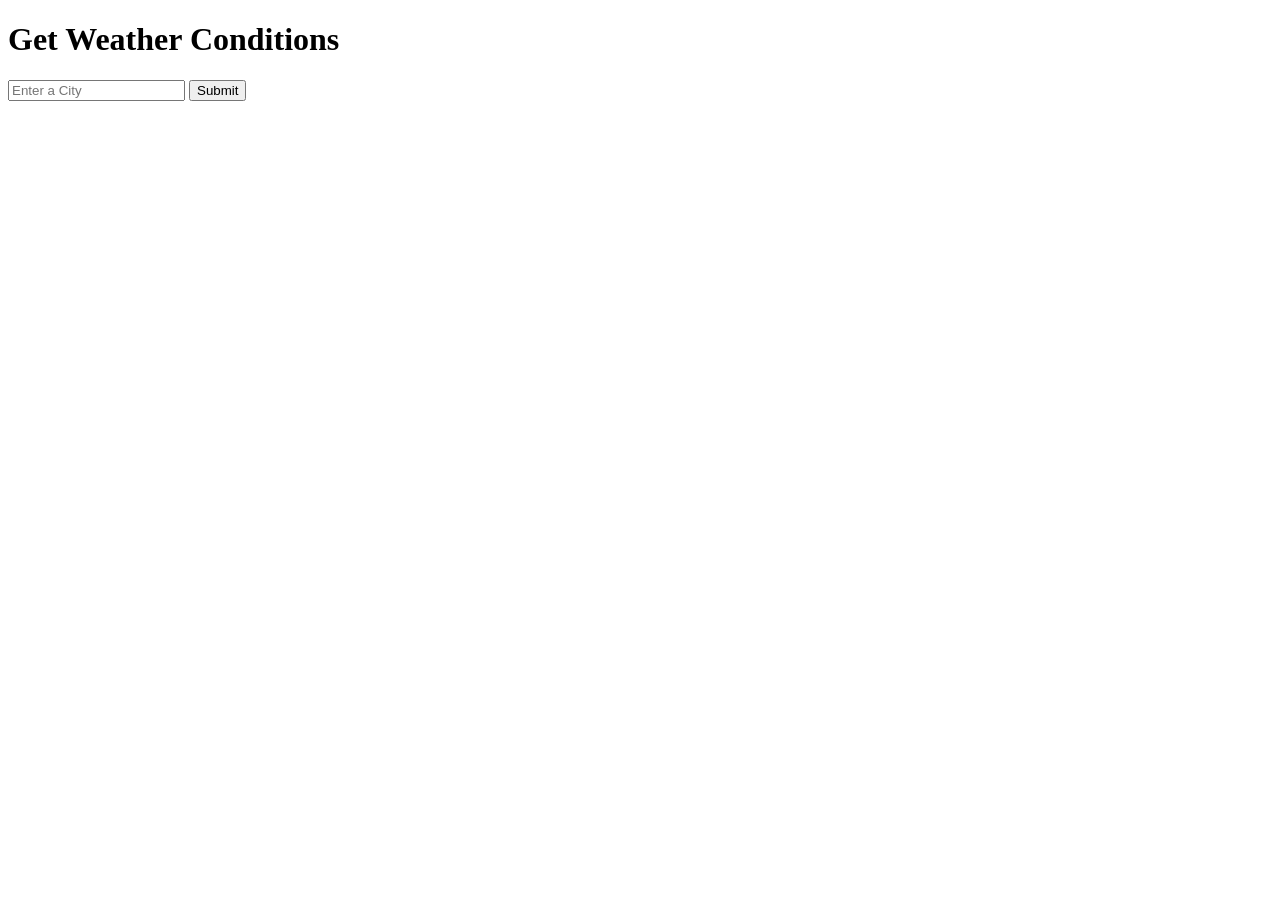
==== templates/index.html @ 0e9b8110 "Initial commit" ====
<!DOCTYPE html>
<html lang="en">

<head>
    <meta charset="UTF-8">
    <meta name="viewport" content="width=device-width, initial-scale=1.0">
    <title>Get Weather Conditions</title>
    <link href="{{ url_for('static', filename='style/style.css') }}" rel="stylesheet" />
</head>

<body>
    <h1>Get Weather Conditions</h1>
    <form action="/weather">
        <input type="text" name="city" id="city" placeholder="Enter a City" />
        <button type="submit">Submit</button>
    </form>
</body>

</html>
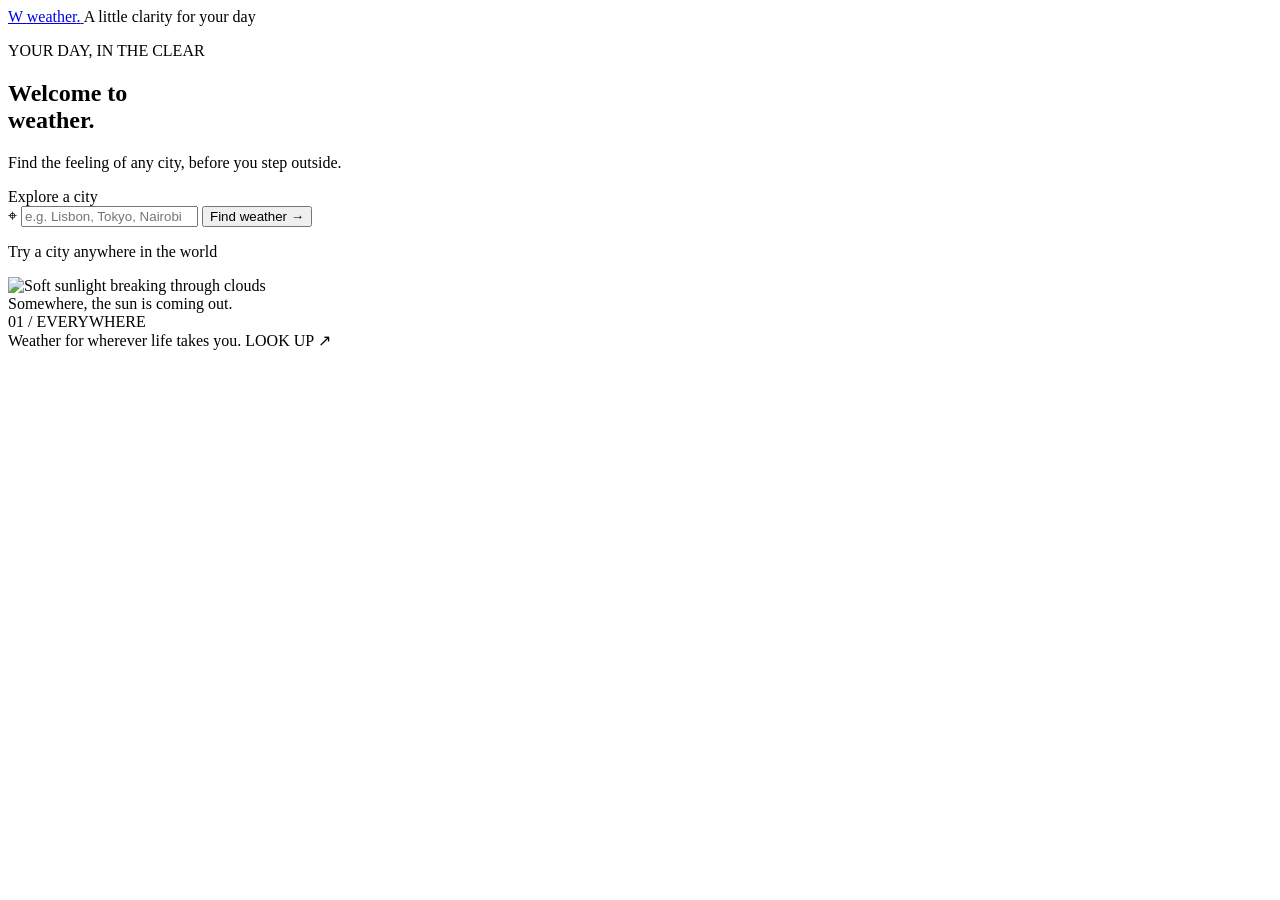
==== commit 82fd4077: "Refresh weather search experience" ====
--- a/templates/index.html
+++ b/templates/index.html
@@ -4,16 +4,55 @@
 <head>
     <meta charset="UTF-8">
     <meta name="viewport" content="width=device-width, initial-scale=1.0">
-    <title>Get Weather Conditions</title>
+    <title>Weather, wherever you are</title>
     <link href="{{ url_for('static', filename='style/style.css') }}" rel="stylesheet" />
 </head>
 
 <body>
-    <h1>Get Weather Conditions</h1>
-    <form action="/weather">
-        <input type="text" name="city" id="city" placeholder="Enter a City" />
-        <button type="submit">Submit</button>
-    </form>
+    <main class="page-shell">
+        <header class="topbar">
+            <a class="brand" href="/" aria-label="Weather home">
+                <span class="brand-mark" aria-hidden="true">W</span>
+                <span>weather<span class="brand-dot">.</span></span>
+            </a>
+            <span class="topbar-note">A little clarity for your day</span>
+        </header>
+
+        <section class="welcome-layout" aria-labelledby="welcome-title">
+            <div class="welcome-copy">
+                <p class="eyebrow"><span class="eyebrow-line"></span> YOUR DAY, IN THE CLEAR</p>
+                <h1 id="welcome-title">Welcome to<br />weather<span class="heading-dot">.</span></h1>
+                <p class="intro">Find the feeling of any city, before you step outside.</p>
+
+                <form class="search-form" action="/weather" method="get">
+                    <label for="city">Explore a city</label>
+                    <div class="search-control">
+                        <span class="location-icon" aria-hidden="true">⌖</span>
+                        <input type="text" name="city" id="city" placeholder="e.g. Lisbon, Tokyo, Nairobi" required minlength="2" autocomplete="address-level2" />
+                        <button type="submit" aria-label="Search weather">
+                            <span>Find weather</span>
+                            <span aria-hidden="true">&#8594;</span>
+                        </button>
+                    </div>
+                </form>
+                <p class="search-hint">Try a city anywhere in the world</p>
+            </div>
+
+            <aside class="sky-panel" aria-label="A view of a bright, cloudy sky">
+                <img src="https://images.unsplash.com/photo-1534088568595-a066f410bcda?auto=format&fit=crop&w=1200&q=85" alt="Soft sunlight breaking through clouds" />
+                <div class="sky-caption">
+                    <span class="sky-caption-dot"></span>
+                    <span>Somewhere, the sun is coming out.</span>
+                </div>
+                <span class="sky-index">01 / EVERYWHERE</span>
+            </aside>
+        </section>
+
+        <footer class="page-footer">
+            <span>Weather for wherever life takes you.</span>
+            <span class="footer-mark">LOOK UP <span aria-hidden="true">&#8599;</span></span>
+        </footer>
+    </main>
 </body>
 
 </html>
